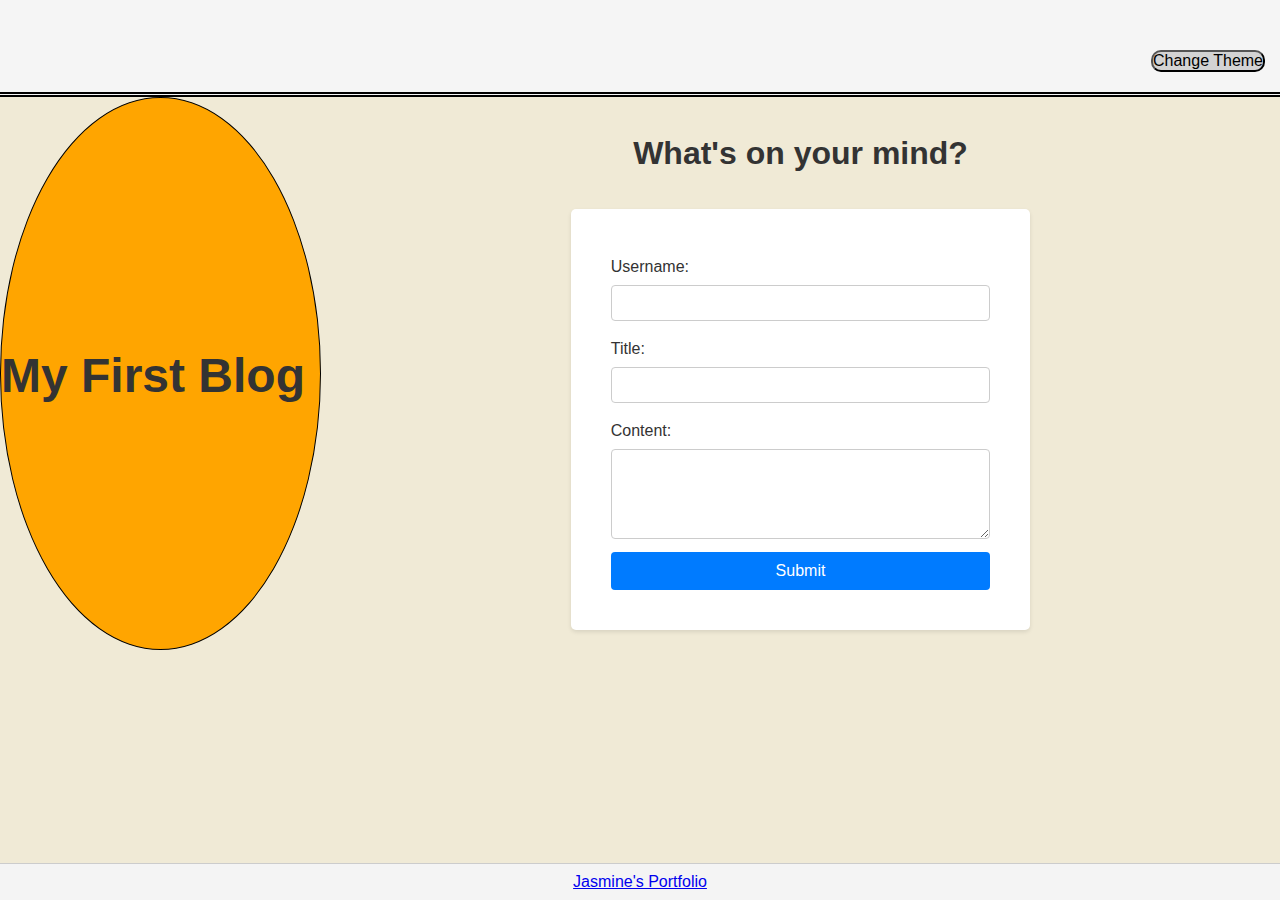
==== PLAYGROUND/index.html @ 3f8f95bd "playground to test different functionalities. Trying to style blog divs" ====
<!DOCTYPE html>
<html lang="en">

<head>
    <meta charset="UTF-8">
    <meta name="viewport" content="width=device-width, initial-scale=1.0">
    <link rel="stylesheet" href="./assets/css/reset.css">
    <link rel="stylesheet" href="./assets/css/style.css">
    <link rel="stylesheet" href="./assets/css/form.css">


    <title>My First Blog</title>
</head>

<body class="container light">

    <header>
        <button id="change-theme">Change Theme</button>
    </header>

    <main>


        <section class="title-box">

            <h1>My First Blog</h1>
        </section>

        <section class="submission-box">
            <h2>What's on your mind?</h2>
            <form class="form-mainpage">
                <label for="username">Username:</label>
                <input type="text" id="username" Username="Username" >

                <label for="title">Title:</label>
                <input type="text" id="title" name="title" >

                <label for="content">Content:</label>
                <textarea id="content" name="content" rows="4" ></textarea>

                <input id="submit-button" type="submit" value="Submit">
            </form>
        </section>

        <script src="./assets/js/logic.js"></script>
</body>

<footer>

    <a href="https://j-0987.github.io/challenge-02/" target="_blank">Jasmine's Portfolio</a>
</footer>
</main>

</html>
---- PLAYGROUND/assets/css/style.css ----
main {
    display:flex;
}
header {
    background-color: whitesmoke;
    display: flex;
    flex-direction: row-reverse;
    justify-content: space-between;
    padding-top: 50px;
    padding-bottom: 20px; 
    border-bottom: 5px double black;
}

.header-light{
    background-color: whitesmoke;
    color: #243447
}
.header-dark{
    background-color: #243447;
    color: white;
}
button {
    cursor: pointer;
    border-radius: 10px;
    border-color: black;
    background-color: #D3D3D3; 
    margin-right: 15px;
  }
/* This is to ensure the My First Blog is on the left and center 
Border raidus at 50% to make it a cirvle, not 100%
*/
  .title-box {
    display: flex;
    flex-direction: column;
    justify-content: center;
    align-items: center;
    padding-top: 20px;
    padding-right: 15px;
    padding-bottom: 15px;
    border-width: 1px;
    border-radius: 50%; 
    border: 1px solid black;
    background-color: orange;
    

}


/* Ways to try and make the box
padding-top: 20px;
    padding-right: 15px;
    padding-bottom: 15px;
    border-style: solid;
    border-width: 1px;
    border-radius: 50%;  */
.title-box h1 {
justify-content: center;
font-size: 3rem;
color: #333;

}

.submission-box {
  
    display: flex;
    flex: 1; 
    width:50%;
    justify-content: center; 
    align-items: center; 
    padding: 20px;
}
/* Dark Mode */
.dark {
    background-color:#243447;
    height: 100vh;
    color: #bebebe
   
  }


/* Light Mode */
.light {
    background-color: #f0ead6;
    color: black;
    height: 100vh;
  }

.body{
    font-family: Arial, sans-serif;
    display: flex;
    margin: 0;
    padding: 0;
    background-color: #f0f0f0;
}


.submission-box{
    display: flex;
    justify-content: flex-end;
}
form {
    width: 50%;
    margin: 0 auto;
    padding: 40px;
    background-color: #fff;
    border-radius: 5px;
    box-shadow: 0 2px 4px rgba(0, 0, 0, 0.1);
}

h2 {
    
    text-align: center;
    color: #333;
    font-size: 2rem;
    padding-top: 20px;
    padding-bottom: 20px;
}

label {
    display: block;
    margin-top: 10px;
    color: #333;
}

input[type="text"],
input[type="content"],
textarea {
    width: 100%;
    padding: 8px;
    margin-top: 5px;
    margin-bottom: 10px;
    border: 1px solid #ccc;
    border-radius: 4px;
}

input[type="submit"] {
    width: 100%;
    padding: 10px;
    background-color: #007bff;
    color: #fff;
    border: none;
    border-radius: 4px;
    cursor: pointer;
}

input[type="submit"]:hover {
    background-color: #0056b3;
}

footer {
    position: fixed;
    bottom: 0;
    width: 100%;
    background-color: #f4f4f4;
    border-top: 1px solid #ccc;
    padding: 10px 0;
    text-align: center;
}
---- PLAYGROUND/assets/css/form.css ----
.submission-box {
    display: flex;
    flex-direction: column;
}

.submission-box h2 {
    text-align: center; /* Center the heading */
}

form {
    margin-top: 20px;
}

label {
    display: block; /* Display labels in a block */
    margin-bottom: 5px;
}
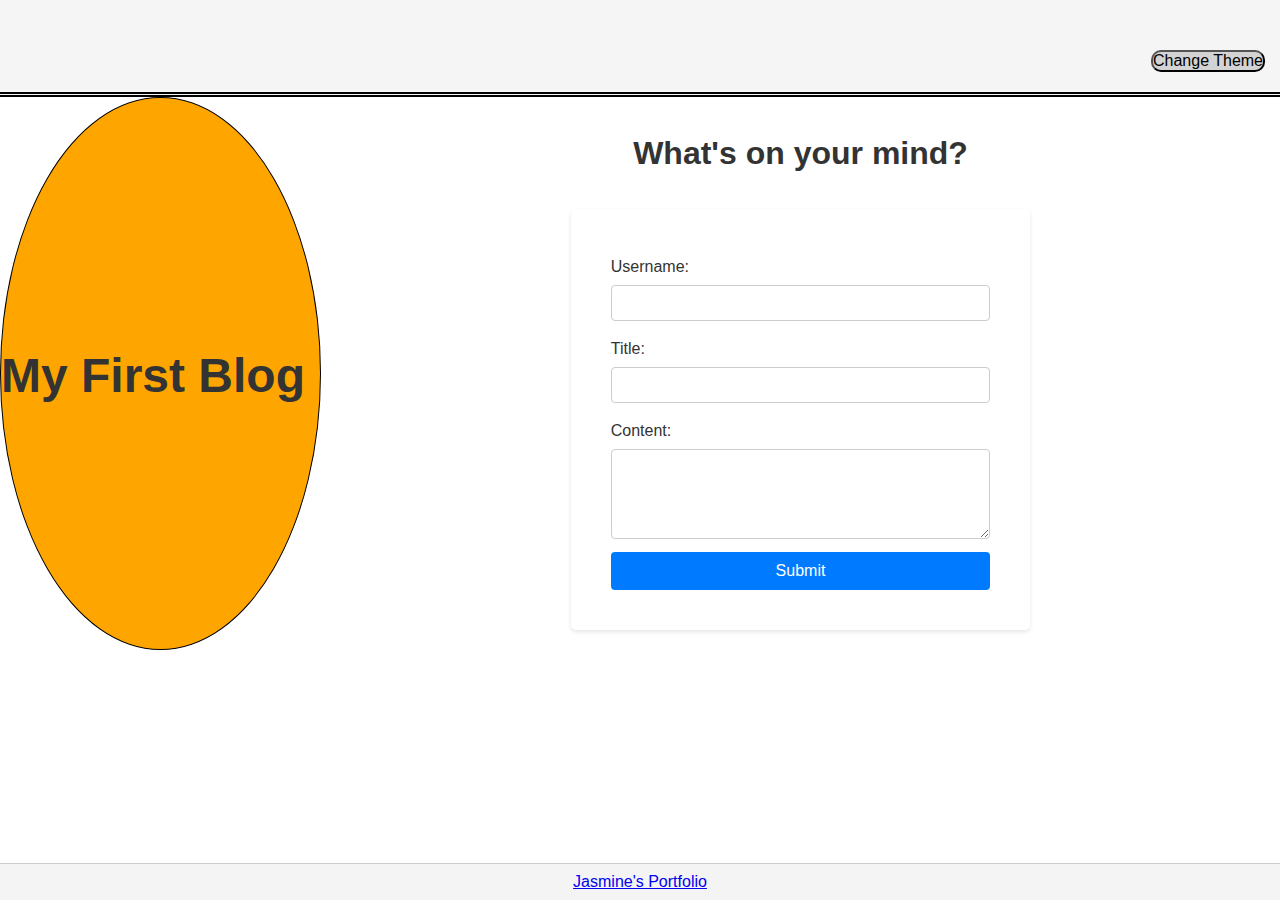
==== commit 74c067ec: "notes in scripts" ====
--- a/PLAYGROUND/index.html
+++ b/PLAYGROUND/index.html
@@ -12,7 +12,7 @@
     <title>My First Blog</title>
 </head>
 
-<body class="container light">
+<body class="container light dark">
 
     <header>
         <button id="change-theme">Change Theme</button>
--- a/PLAYGROUND/assets/css/style.css
+++ b/PLAYGROUND/assets/css/style.css
@@ -1,15 +1,24 @@
 
-main {
-    display:flex;
-}
+
 header {
     background-color: whitesmoke;
     display: flex;
     flex-direction: row-reverse;
-    justify-content: space-between;
     padding-top: 50px;
     padding-bottom: 20px; 
     border-bottom: 5px double black;
+}
+
+button {
+    cursor: pointer;
+    border-radius: 10px;
+    border-color: black;
+    background-color: #D3D3D3; 
+    margin-right: 15px;
+  }
+
+main {
+    display:flex;
 }
 
 .header-light{
@@ -20,13 +29,7 @@
     background-color: #243447;
     color: white;
 }
-button {
-    cursor: pointer;
-    border-radius: 10px;
-    border-color: black;
-    background-color: #D3D3D3; 
-    margin-right: 15px;
-  }
+
 /* This is to ensure the My First Blog is on the left and center 
 Border raidus at 50% to make it a cirvle, not 100%
 */
@@ -71,7 +74,7 @@
     padding: 20px;
 }
 /* Dark Mode */
-.dark {
+.container dark {
     background-color:#243447;
     height: 100vh;
     color: #bebebe
@@ -80,7 +83,7 @@
 
 
 /* Light Mode */
-.light {
+.container light {
     background-color: #f0ead6;
     color: black;
     height: 100vh;
